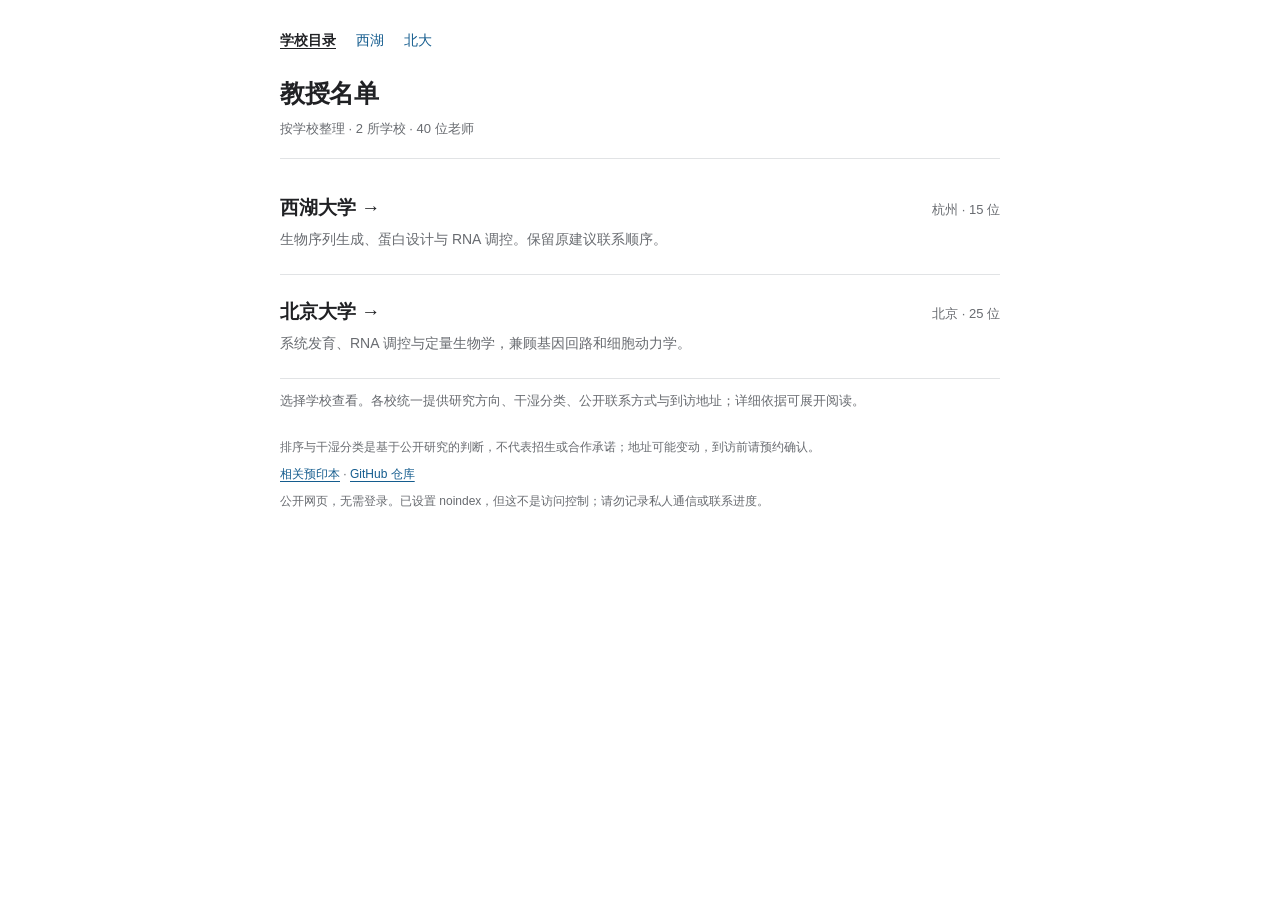
==== index.html @ 34327a2b "Unify professor directory by school with shared mobile pages" ====
<!doctype html>
<!-- Generated by scripts/build.py. Edit school.json / records.json, not this file. -->
<html lang="zh-CN"><head>
<meta charset="utf-8">
<meta name="viewport" content="width=device-width, initial-scale=1, viewport-fit=cover">
<meta name="robots" content="noindex,nofollow,noarchive,noimageindex">
<meta name="theme-color" content="#ffffff">
<title>教授名单 · 学校目录</title>
<link rel="stylesheet" href="./assets/site.css">
<script src="./assets/site.js" defer></script>
</head><body><main>
<nav aria-label="学校导航"><a href="./" aria-current="page">学校目录</a> <a href="./westlake/">西湖</a> <a href="./pku/">北大</a></nav>
<header><h1>教授名单</h1><p class="sub">按学校整理 · 2 所学校 · 40 位老师</p></header>
<ul class="school-list"><li><a href="./westlake/"><div class="school-heading"><h2>西湖大学 →</h2><span class="school-count">杭州 · 15 位</span></div><p>生物序列生成、蛋白设计与 RNA 调控。保留原建议联系顺序。</p></a></li>
<li><a href="./pku/"><div class="school-heading"><h2>北京大学 →</h2><span class="school-count">北京 · 25 位</span></div><p>系统发育、RNA 调控与定量生物学，兼顾基因回路和细胞动力学。</p></a></li></ul>
<p class="sub">选择学校查看。各校统一提供研究方向、干湿分类、公开联系方式与到访地址；详细依据可展开阅读。</p>
<footer>
<p>排序与干湿分类是基于公开研究的判断，不代表招生或合作承诺；地址可能变动，到访前请预约确认。</p>
<p><a href="https://doi.org/10.64898/2026.04.08.717239" target="_blank" rel="noopener noreferrer">相关预印本</a> · <a href="https://github.com/QclawQ/gfn-v-9f2c7a" target="_blank" rel="noopener noreferrer">GitHub 仓库</a></p>
<p>公开网页，无需登录。已设置 noindex，但这不是访问控制；请勿记录私人通信或联系进度。</p>
</footer>
</main></body></html>
---- assets/site.css ----
:root { color-scheme: light; --ink:#202124; --muted:#686b70; --link:#145c8e; --line:#e1e3e5; }
* { box-sizing:border-box; }
body { margin:0; background:#fff; color:var(--ink); font-family:-apple-system,BlinkMacSystemFont,"Segoe UI","PingFang SC","Noto Sans CJK SC",sans-serif; line-height:1.6; }
main { width:min(760px,100%); margin:auto; padding:24px 20px 48px; }
a { color:var(--link); text-underline-offset:3px; overflow-wrap:anywhere; }
a:hover { text-decoration:underline; }
:focus-visible { outline:2px solid var(--link); outline-offset:4px; }
nav { display:flex; flex-wrap:wrap; gap:8px 20px; font-size:14px; margin-bottom:20px; }
nav a { padding:5px 0; text-decoration:none; }
nav [aria-current] { color:var(--ink); font-weight:600; text-decoration:underline; }
header { padding-bottom:18px; border-bottom:1px solid var(--line); }
h1 { margin:0; font-size:25px; line-height:1.4; letter-spacing:-.5px; }
.sub { color:var(--muted); font-size:13px; margin:8px 0 0; }
.tools { display:flex; align-items:center; gap:16px; margin:16px 0 8px; }
.tools input { width:100%; min-width:0; padding:10px 0; border:0; border-bottom:1px solid #aaa; border-radius:0; background:#fff; font:inherit; font-size:16px; }
.tools select { max-width:110px; padding:10px 2px; color:var(--ink); background:#fff; border:0; border-bottom:1px solid #aaa; border-radius:0; font:inherit; font-size:14px; }
.meta { color:var(--muted); font-size:12px; margin:8px 0 0; }
article { padding:22px 0; border-bottom:1px solid var(--line); scroll-margin-top:12px; }
.top { display:flex; align-items:flex-start; gap:10px; }
.rank { color:var(--muted); min-width:24px; text-align:right; font-size:14px; line-height:28px; }
.title { min-width:0; }
.heading { display:flex; flex-wrap:wrap; align-items:center; gap:6px 10px; }
h2 { margin:0; font-size:19px; line-height:1.4; }
.kind { display:inline-block; padding:1px 7px; border-radius:4px; font-size:12px; white-space:nowrap; }
.dry { color:#23578b; background:#eaf2fa; }
.wet { color:#216744; background:#eaf5ed; }
.mixed { color:#75508a; background:#f3edf8; }
.identity { color:var(--muted); font-size:13px; margin-top:3px; overflow-wrap:anywhere; }
.line { margin:10px 0 0 34px; font-size:14px; overflow-wrap:anywhere; }
.line span, .detail-label { color:var(--muted); }
.office-meta { margin:5px 0 0 34px; color:var(--muted); font-size:12px; }
.links { display:flex; flex-wrap:wrap; gap:2px 16px; margin:8px 0 0 34px; font-size:13px; }
.links a { padding:6px 0; text-decoration:none; }
details { margin:8px 0 0 34px; font-size:13px; }
summary { width:fit-content; padding:5px 0; cursor:pointer; color:var(--link); }
.detail p { margin:10px 0; overflow-wrap:anywhere; }
.detail a { margin-right:10px; }
.empty { padding:28px 0; color:var(--muted); }
footer { margin-top:26px; color:var(--muted); font-size:12px; }
footer p { margin:8px 0; }
.school-list { list-style:none; padding:0; margin:12px 0; }
.school-list li { border-bottom:1px solid var(--line); }
.school-list a { display:block; padding:24px 0; text-decoration:none; color:var(--ink); }
.school-list a:hover h2 { color:var(--link); }
.school-heading { display:flex; align-items:baseline; justify-content:space-between; gap:16px; }
.school-count { color:var(--muted); font-size:13px; white-space:nowrap; }
.school-list p { margin:6px 0 0; color:var(--muted); font-size:14px; }
.sr-only { position:absolute; width:1px; height:1px; padding:0; margin:-1px; overflow:hidden; clip:rect(0,0,0,0); white-space:nowrap; border:0; }
[hidden] { display:none !important; }
@media (max-width:400px) { main { padding-inline:16px; } .tools { gap:10px; } h1 { font-size:23px; } }
@media print { nav,.tools,.links,footer { display:none; } main { width:100%; padding:0; } article { break-inside:avoid; } }
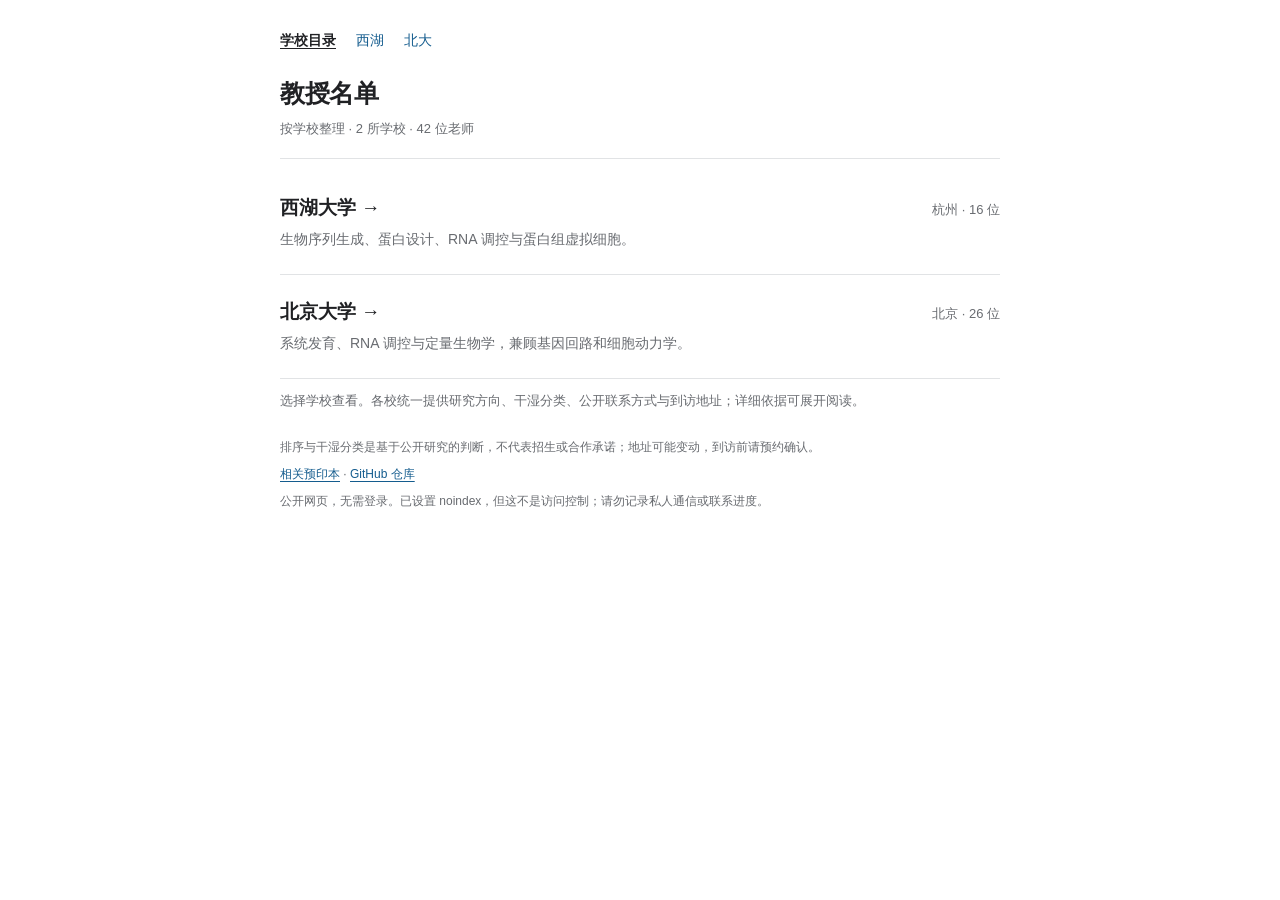
==== commit db1f5f86: "Add Tiannan Guo and Xitong Liang with verified research and contact sources" ====
--- a/index.html
+++ b/index.html
@@ -10,9 +10,9 @@
 <script src="./assets/site.js" defer></script>
 </head><body><main>
 <nav aria-label="学校导航"><a href="./" aria-current="page">学校目录</a> <a href="./westlake/">西湖</a> <a href="./pku/">北大</a></nav>
-<header><h1>教授名单</h1><p class="sub">按学校整理 · 2 所学校 · 40 位老师</p></header>
-<ul class="school-list"><li><a href="./westlake/"><div class="school-heading"><h2>西湖大学 →</h2><span class="school-count">杭州 · 15 位</span></div><p>生物序列生成、蛋白设计与 RNA 调控。保留原建议联系顺序。</p></a></li>
-<li><a href="./pku/"><div class="school-heading"><h2>北京大学 →</h2><span class="school-count">北京 · 25 位</span></div><p>系统发育、RNA 调控与定量生物学，兼顾基因回路和细胞动力学。</p></a></li></ul>
+<header><h1>教授名单</h1><p class="sub">按学校整理 · 2 所学校 · 42 位老师</p></header>
+<ul class="school-list"><li><a href="./westlake/"><div class="school-heading"><h2>西湖大学 →</h2><span class="school-count">杭州 · 16 位</span></div><p>生物序列生成、蛋白设计、RNA 调控与蛋白组虚拟细胞。</p></a></li>
+<li><a href="./pku/"><div class="school-heading"><h2>北京大学 →</h2><span class="school-count">北京 · 26 位</span></div><p>系统发育、RNA 调控与定量生物学，兼顾基因回路和细胞动力学。</p></a></li></ul>
 <p class="sub">选择学校查看。各校统一提供研究方向、干湿分类、公开联系方式与到访地址；详细依据可展开阅读。</p>
 <footer>
 <p>排序与干湿分类是基于公开研究的判断，不代表招生或合作承诺；地址可能变动，到访前请预约确认。</p>
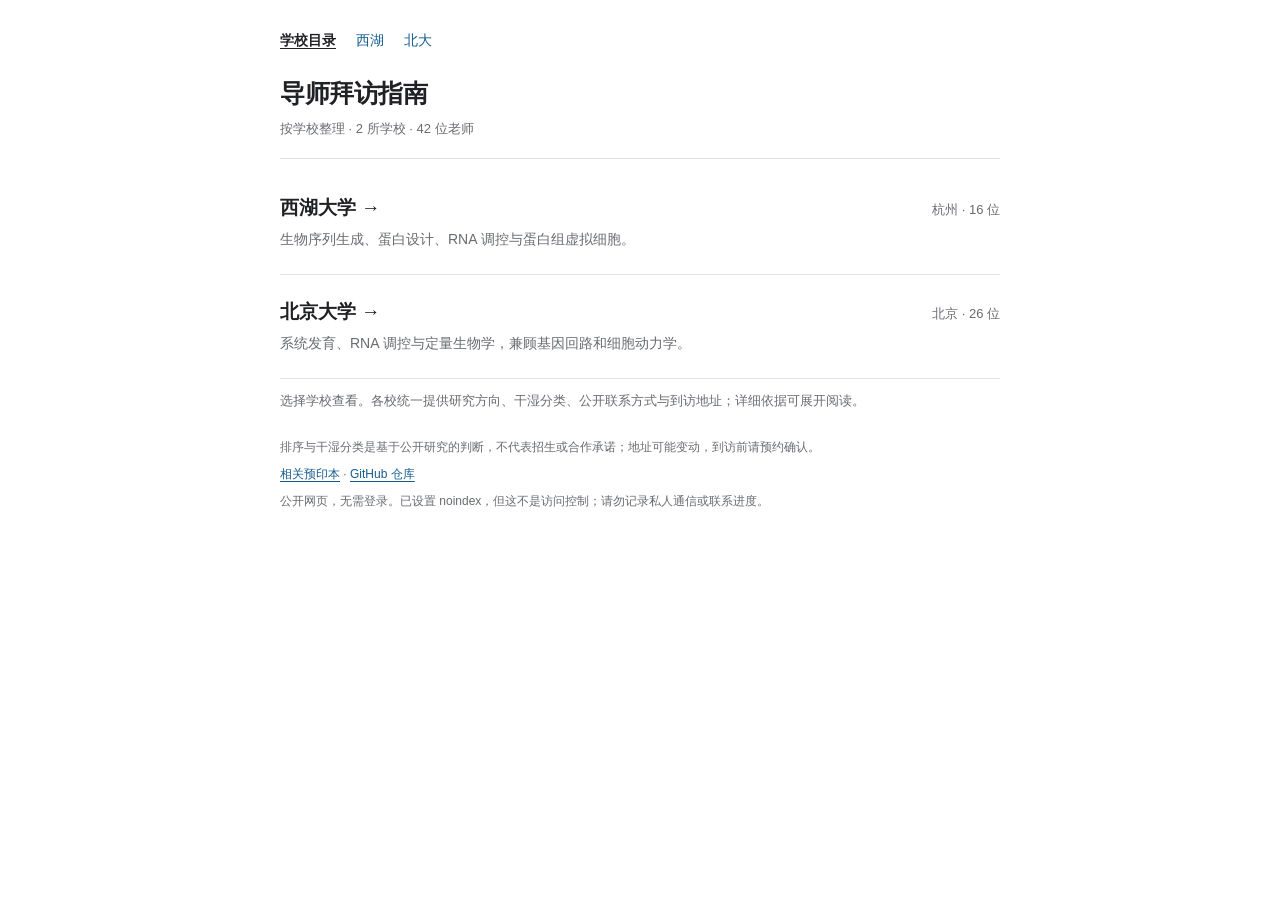
==== commit da944cb9: "Rename project to Faculty Visit Guide and document Developer workspace" ====
--- a/index.html
+++ b/index.html
@@ -5,18 +5,18 @@
 <meta name="viewport" content="width=device-width, initial-scale=1, viewport-fit=cover">
 <meta name="robots" content="noindex,nofollow,noarchive,noimageindex">
 <meta name="theme-color" content="#ffffff">
-<title>教授名单 · 学校目录</title>
+<title>导师拜访指南 · 学校目录</title>
 <link rel="stylesheet" href="./assets/site.css">
 <script src="./assets/site.js" defer></script>
 </head><body><main>
 <nav aria-label="学校导航"><a href="./" aria-current="page">学校目录</a> <a href="./westlake/">西湖</a> <a href="./pku/">北大</a></nav>
-<header><h1>教授名单</h1><p class="sub">按学校整理 · 2 所学校 · 42 位老师</p></header>
+<header><h1>导师拜访指南</h1><p class="sub">按学校整理 · 2 所学校 · 42 位老师</p></header>
 <ul class="school-list"><li><a href="./westlake/"><div class="school-heading"><h2>西湖大学 →</h2><span class="school-count">杭州 · 16 位</span></div><p>生物序列生成、蛋白设计、RNA 调控与蛋白组虚拟细胞。</p></a></li>
 <li><a href="./pku/"><div class="school-heading"><h2>北京大学 →</h2><span class="school-count">北京 · 26 位</span></div><p>系统发育、RNA 调控与定量生物学，兼顾基因回路和细胞动力学。</p></a></li></ul>
 <p class="sub">选择学校查看。各校统一提供研究方向、干湿分类、公开联系方式与到访地址；详细依据可展开阅读。</p>
 <footer>
 <p>排序与干湿分类是基于公开研究的判断，不代表招生或合作承诺；地址可能变动，到访前请预约确认。</p>
-<p><a href="https://doi.org/10.64898/2026.04.08.717239" target="_blank" rel="noopener noreferrer">相关预印本</a> · <a href="https://github.com/QclawQ/gfn-v-9f2c7a" target="_blank" rel="noopener noreferrer">GitHub 仓库</a></p>
+<p><a href="https://doi.org/10.64898/2026.04.08.717239" target="_blank" rel="noopener noreferrer">相关预印本</a> · <a href="https://github.com/QclawQ/faculty-visit-guide" target="_blank" rel="noopener noreferrer">GitHub 仓库</a></p>
 <p>公开网页，无需登录。已设置 noindex，但这不是访问控制；请勿记录私人通信或联系进度。</p>
 </footer>
 </main></body></html>
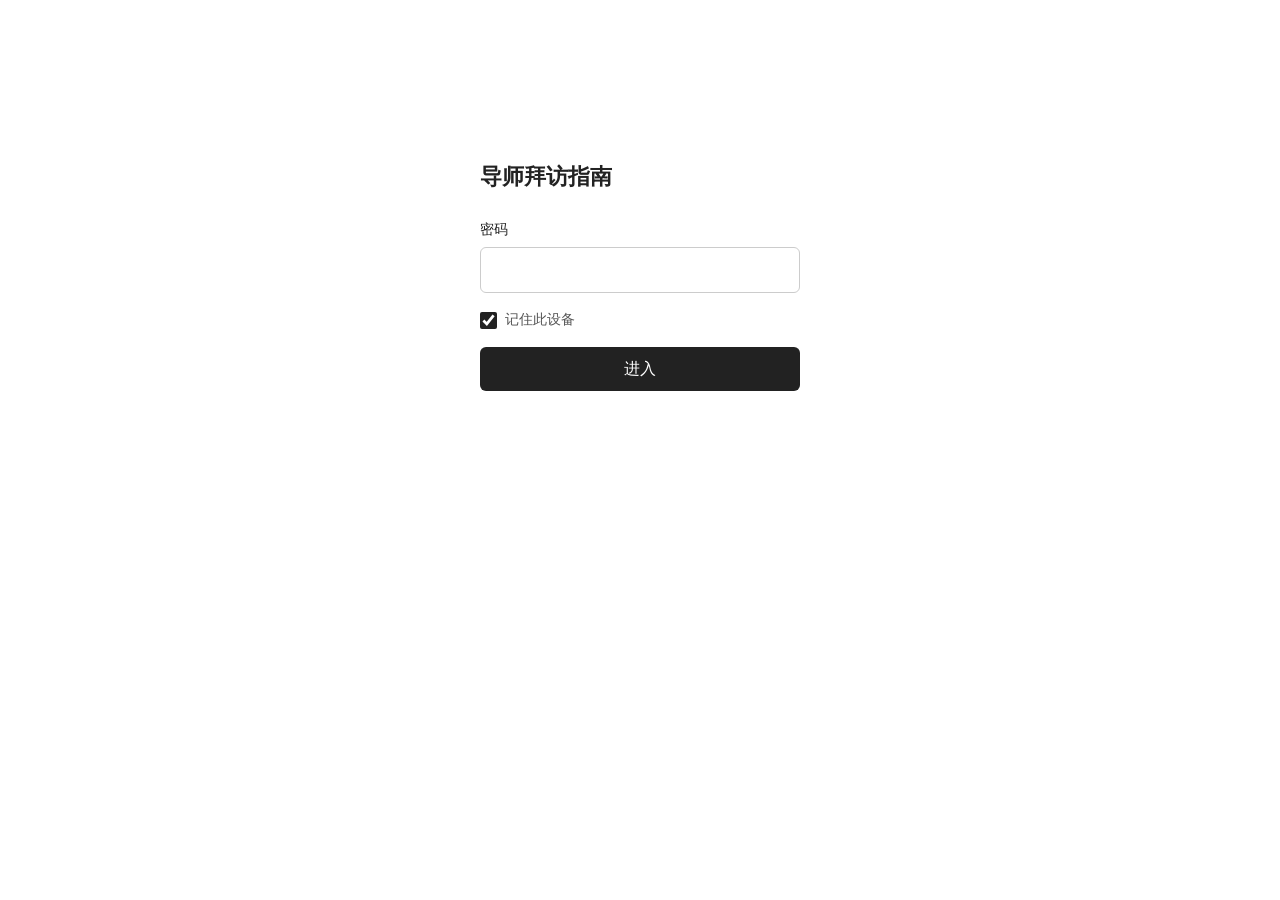
==== commit a431b700: "Publish minimal password-protected public faculty guide" ====
--- a/index.html
+++ b/index.html
@@ -1,22 +1,689 @@
 <!doctype html>
-<!-- Generated by scripts/build.py. Edit school.json / records.json, not this file. -->
-<html lang="zh-CN"><head>
-<meta charset="utf-8">
-<meta name="viewport" content="width=device-width, initial-scale=1, viewport-fit=cover">
-<meta name="robots" content="noindex,nofollow,noarchive,noimageindex">
-<meta name="theme-color" content="#ffffff">
-<title>导师拜访指南 · 学校目录</title>
-<link rel="stylesheet" href="./assets/site.css">
-<script src="./assets/site.js" defer></script>
-</head><body><main>
-<nav aria-label="学校导航"><a href="./" aria-current="page">学校目录</a> <a href="./westlake/">西湖</a> <a href="./pku/">北大</a></nav>
-<header><h1>导师拜访指南</h1><p class="sub">按学校整理 · 2 所学校 · 42 位老师</p></header>
-<ul class="school-list"><li><a href="./westlake/"><div class="school-heading"><h2>西湖大学 →</h2><span class="school-count">杭州 · 16 位</span></div><p>生物序列生成、蛋白设计、RNA 调控与蛋白组虚拟细胞。</p></a></li>
-<li><a href="./pku/"><div class="school-heading"><h2>北京大学 →</h2><span class="school-count">北京 · 26 位</span></div><p>系统发育、RNA 调控与定量生物学，兼顾基因回路和细胞动力学。</p></a></li></ul>
-<p class="sub">选择学校查看。各校统一提供研究方向、干湿分类、公开联系方式与到访地址；详细依据可展开阅读。</p>
-<footer>
-<p>排序与干湿分类是基于公开研究的判断，不代表招生或合作承诺；地址可能变动，到访前请预约确认。</p>
-<p><a href="https://doi.org/10.64898/2026.04.08.717239" target="_blank" rel="noopener noreferrer">相关预印本</a> · <a href="https://github.com/QclawQ/faculty-visit-guide" target="_blank" rel="noopener noreferrer">GitHub 仓库</a></p>
-<p>公开网页，无需登录。已设置 noindex，但这不是访问控制；请勿记录私人通信或联系进度。</p>
-</footer>
-</main></body></html>
+<html lang="zh-CN">
+<head>
+  <meta charset="utf-8">
+  <meta name="viewport" content="width=device-width, initial-scale=1">
+  <meta name="robots" content="noindex,nofollow,noarchive">
+  <meta name="theme-color" content="#ffffff">
+  <title>导师拜访指南</title>
+  <style>
+    * { box-sizing: border-box; }
+    body { margin: 0; background: #fff; color: #222; font-family: -apple-system, BlinkMacSystemFont, "Segoe UI", sans-serif; }
+    main { width: min(100% - 40px, 320px); margin: 18vh auto 40px; }
+    h1 { font-size: 22px; font-weight: 600; margin: 0 0 28px; }
+    label { font-size: 14px; }
+    input[type=password] { width: 100%; height: 46px; border: 1px solid #ccc; border-radius: 6px; padding: 10px 12px; font: inherit; font-size: 16px; margin-top: 8px; }
+    .remember { display: flex; gap: 8px; align-items: center; margin: 18px 0; color: #555; }
+    input[type=checkbox] { width: 17px; height: 17px; margin: 0; accent-color: #222; }
+    button { width: 100%; border: 0; border-radius: 6px; height: 44px; color: white; background: #222; font: inherit; cursor: pointer; }
+    button:disabled { opacity: .55; cursor: wait; }
+    :focus-visible { outline: 2px solid #2563eb; outline-offset: 3px; }
+    #status { color: #666; font-size: 14px; min-height: 20px; line-height: 1.5; }
+    [hidden] { display: none !important; }
+  </style>
+</head>
+<body>
+  <main>
+    <h1>导师拜访指南</h1>
+    <form id="unlock" hidden>
+      <label for="password">密码</label>
+      <input id="password" name="password" type="password" autocomplete="current-password" required>
+      <label class="remember"><input id="remember" type="checkbox" checked>记住此设备</label>
+      <button id="submit" type="submit">进入</button>
+    </form>
+    <p id="status" role="status" aria-live="polite">正在打开…</p>
+    <noscript>请启用 JavaScript 后输入密码。</noscript>
+  </main>
+  <script>
+    const staticryptInitiator = ((function(){
+  const exports = {};
+  const cryptoEngine = ((function(){
+  const exports = {};
+  const { subtle } = crypto;
+
+const IV_BITS = 16 * 8;
+const HEX_BITS = 4;
+const ENCRYPTION_ALGO = "AES-CBC";
+
+/**
+ * Translates between utf8 encoded hexadecimal strings
+ * and Uint8Array bytes.
+ */
+const HexEncoder = {
+    /**
+     * hex string -> bytes
+     * @param {string} hexString
+     * @returns {Uint8Array}
+     */
+    parse: function (hexString) {
+        if (hexString.length % 2 !== 0) throw "Invalid hexString";
+        const arrayBuffer = new Uint8Array(hexString.length / 2);
+
+        for (let i = 0; i < hexString.length; i += 2) {
+            const byteValue = parseInt(hexString.substring(i, i + 2), 16);
+            if (isNaN(byteValue)) {
+                throw "Invalid hexString";
+            }
+            arrayBuffer[i / 2] = byteValue;
+        }
+        return arrayBuffer;
+    },
+
+    /**
+     * bytes -> hex string
+     * @param {Uint8Array} bytes
+     * @returns {string}
+     */
+    stringify: function (bytes) {
+        const hexBytes = [];
+
+        for (let i = 0; i < bytes.length; ++i) {
+            let byteString = bytes[i].toString(16);
+            if (byteString.length < 2) {
+                byteString = "0" + byteString;
+            }
+            hexBytes.push(byteString);
+        }
+        return hexBytes.join("");
+    },
+};
+
+/**
+ * Translates between utf8 strings and Uint8Array bytes.
+ */
+const UTF8Encoder = {
+    parse: function (str) {
+        return new TextEncoder().encode(str);
+    },
+
+    stringify: function (bytes) {
+        return new TextDecoder().decode(bytes);
+    },
+};
+
+/**
+ * Salt and encrypt a msg with a password.
+ */
+async function encrypt(msg, hashedPassword) {
+    // Must be 16 bytes, unpredictable, and preferably cryptographically random. However, it need not be secret.
+    // https://developer.mozilla.org/en-US/docs/Web/API/SubtleCrypto/encrypt#parameters
+    const iv = crypto.getRandomValues(new Uint8Array(IV_BITS / 8));
+
+    const key = await subtle.importKey("raw", HexEncoder.parse(hashedPassword), ENCRYPTION_ALGO, false, ["encrypt"]);
+
+    const encrypted = await subtle.encrypt(
+        {
+            name: ENCRYPTION_ALGO,
+            iv: iv,
+        },
+        key,
+        UTF8Encoder.parse(msg)
+    );
+
+    // iv will be 32 hex characters, we prepend it to the ciphertext for use in decryption
+    return HexEncoder.stringify(iv) + HexEncoder.stringify(new Uint8Array(encrypted));
+}
+exports.encrypt = encrypt;
+
+/**
+ * Decrypt a salted msg using a password.
+ *
+ * @param {string} encryptedMsg
+ * @param {string} hashedPassword
+ * @returns {Promise<string>}
+ */
+async function decrypt(encryptedMsg, hashedPassword) {
+    const ivLength = IV_BITS / HEX_BITS;
+    const iv = HexEncoder.parse(encryptedMsg.substring(0, ivLength));
+    const encrypted = encryptedMsg.substring(ivLength);
+
+    const key = await subtle.importKey("raw", HexEncoder.parse(hashedPassword), ENCRYPTION_ALGO, false, ["decrypt"]);
+
+    const outBuffer = await subtle.decrypt(
+        {
+            name: ENCRYPTION_ALGO,
+            iv: iv,
+        },
+        key,
+        HexEncoder.parse(encrypted)
+    );
+
+    return UTF8Encoder.stringify(new Uint8Array(outBuffer));
+}
+exports.decrypt = decrypt;
+
+/**
+ * Salt and hash the password so it can be stored in localStorage without opening a password reuse vulnerability.
+ *
+ * @param {string} password
+ * @param {string} salt
+ * @returns {Promise<string>}
+ */
+async function hashPassword(password, salt) {
+    // we hash the password in multiple steps, each adding more iterations. This is because we used to allow less
+    // iterations, so for backward compatibility reasons, we need to support going from that to more iterations.
+    let hashedPassword = await hashLegacyRound(password, salt);
+
+    hashedPassword = await hashSecondRound(hashedPassword, salt);
+
+    return hashThirdRound(hashedPassword, salt);
+}
+exports.hashPassword = hashPassword;
+
+/**
+ * This hashes the password with 1k iterations. This is a low number, we need this function to support backwards
+ * compatibility.
+ *
+ * @param {string} password
+ * @param {string} salt
+ * @returns {Promise<string>}
+ */
+function hashLegacyRound(password, salt) {
+    return pbkdf2(password, salt, 1000, "SHA-1");
+}
+exports.hashLegacyRound = hashLegacyRound;
+
+/**
+ * Add a second round of iterations. This is because we used to use 1k, so for backwards compatibility with
+ * remember-me/autodecrypt links, we need to support going from that to more iterations.
+ *
+ * @param hashedPassword
+ * @param salt
+ * @returns {Promise<string>}
+ */
+function hashSecondRound(hashedPassword, salt) {
+    return pbkdf2(hashedPassword, salt, 14000, "SHA-256");
+}
+exports.hashSecondRound = hashSecondRound;
+
+/**
+ * Add a third round of iterations to bring total number to 600k. This is because we used to use 1k, then 15k, so for
+ * backwards compatibility with remember-me/autodecrypt links, we need to support going from that to more iterations.
+ *
+ * @param hashedPassword
+ * @param salt
+ * @returns {Promise<string>}
+ */
+function hashThirdRound(hashedPassword, salt) {
+    return pbkdf2(hashedPassword, salt, 585000, "SHA-256");
+}
+exports.hashThirdRound = hashThirdRound;
+
+/**
+ * Salt and hash the password so it can be stored in localStorage without opening a password reuse vulnerability.
+ *
+ * @param {string} password
+ * @param {string} salt
+ * @param {int} iterations
+ * @param {string} hashAlgorithm
+ * @returns {Promise<string>}
+ */
+async function pbkdf2(password, salt, iterations, hashAlgorithm) {
+    const key = await subtle.importKey("raw", UTF8Encoder.parse(password), "PBKDF2", false, ["deriveBits"]);
+
+    const keyBytes = await subtle.deriveBits(
+        {
+            name: "PBKDF2",
+            hash: hashAlgorithm,
+            iterations,
+            salt: UTF8Encoder.parse(salt),
+        },
+        key,
+        256
+    );
+
+    return HexEncoder.stringify(new Uint8Array(keyBytes));
+}
+
+function generateRandomSalt() {
+    const bytes = crypto.getRandomValues(new Uint8Array(128 / 8));
+
+    return HexEncoder.stringify(new Uint8Array(bytes));
+}
+exports.generateRandomSalt = generateRandomSalt;
+
+async function signMessage(hashedPassword, message) {
+    const key = await subtle.importKey(
+        "raw",
+        HexEncoder.parse(hashedPassword),
+        {
+            name: "HMAC",
+            hash: "SHA-256",
+        },
+        false,
+        ["sign"]
+    );
+    const signature = await subtle.sign("HMAC", key, UTF8Encoder.parse(message));
+
+    return HexEncoder.stringify(new Uint8Array(signature));
+}
+exports.signMessage = signMessage;
+
+function getRandomAlphanum() {
+    const possibleCharacters = "abcdefghijklmnopqrstuvwxyzABCDEFGHIJKLMNOPQRSTUVWXYZ0123456789";
+
+    let byteArray;
+    let parsedInt;
+
+    // Keep generating new random bytes until we get a value that falls
+    // within a range that can be evenly divided by possibleCharacters.length
+    do {
+        byteArray = crypto.getRandomValues(new Uint8Array(1));
+        // extract the lowest byte to get an int from 0 to 255 (probably unnecessary, since we're only generating 1 byte)
+        parsedInt = byteArray[0] & 0xff;
+    } while (parsedInt >= 256 - (256 % possibleCharacters.length));
+
+    // Take the modulo of the parsed integer to get a random number between 0 and totalLength - 1
+    const randomIndex = parsedInt % possibleCharacters.length;
+
+    return possibleCharacters[randomIndex];
+}
+
+/**
+ * Generate a random string of a given length.
+ *
+ * @param {int} length
+ * @returns {string}
+ */
+function generateRandomString(length) {
+    let randomString = "";
+
+    for (let i = 0; i < length; i++) {
+        randomString += getRandomAlphanum();
+    }
+
+    return randomString;
+}
+exports.generateRandomString = generateRandomString;
+
+  return exports;
+})());
+const codec = ((function(){
+  const exports = {};
+  /**
+ * Initialize the codec with the provided cryptoEngine - this return functions to encode and decode messages.
+ *
+ * @param cryptoEngine - the engine to use for encryption / decryption
+ */
+function init(cryptoEngine) {
+    const exports = {};
+
+    /**
+     * Top-level function for encoding a message.
+     * Includes password hashing, encryption, and signing.
+     *
+     * @param {string} msg
+     * @param {string} password
+     * @param {string} salt
+     *
+     * @returns {string} The encoded text
+     */
+    async function encode(msg, password, salt) {
+        const hashedPassword = await cryptoEngine.hashPassword(password, salt);
+
+        const encrypted = await cryptoEngine.encrypt(msg, hashedPassword);
+
+        // we use the hashed password in the HMAC because this is effectively what will be used a password (so we can store
+        // it in localStorage safely, we don't use the clear text password)
+        const hmac = await cryptoEngine.signMessage(hashedPassword, encrypted);
+
+        return hmac + encrypted;
+    }
+    exports.encode = encode;
+
+    /**
+     * Encode using a password that has already been hashed. This is useful to encode multiple messages in a row, that way
+     * we don't need to hash the password multiple times.
+     *
+     * @param {string} msg
+     * @param {string} hashedPassword
+     *
+     * @returns {string} The encoded text
+     */
+    async function encodeWithHashedPassword(msg, hashedPassword) {
+        const encrypted = await cryptoEngine.encrypt(msg, hashedPassword);
+
+        // we use the hashed password in the HMAC because this is effectively what will be used a password (so we can store
+        // it in localStorage safely, we don't use the clear text password)
+        const hmac = await cryptoEngine.signMessage(hashedPassword, encrypted);
+
+        return hmac + encrypted;
+    }
+    exports.encodeWithHashedPassword = encodeWithHashedPassword;
+
+    /**
+     * Top-level function for decoding a message.
+     * Includes signature check and decryption.
+     *
+     * @param {string} signedMsg
+     * @param {string} hashedPassword
+     * @param {string} salt
+     * @param {int} backwardCompatibleAttempt
+     * @param {string} originalPassword
+     *
+     * @returns {Object} {success: true, decoded: string} | {success: false, message: string}
+     */
+    async function decode(signedMsg, hashedPassword, salt, backwardCompatibleAttempt = 0, originalPassword = "") {
+        const encryptedHMAC = signedMsg.substring(0, 64);
+        const encryptedMsg = signedMsg.substring(64);
+        const decryptedHMAC = await cryptoEngine.signMessage(hashedPassword, encryptedMsg);
+
+        if (decryptedHMAC !== encryptedHMAC) {
+            // we have been raising the number of iterations in the hashing algorithm multiple times, so to support the old
+            // remember-me/autodecrypt links we need to try bringing the old hashes up to speed.
+            originalPassword = originalPassword || hashedPassword;
+            if (backwardCompatibleAttempt === 0) {
+                const updatedHashedPassword = await cryptoEngine.hashThirdRound(originalPassword, salt);
+
+                return decode(signedMsg, updatedHashedPassword, salt, backwardCompatibleAttempt + 1, originalPassword);
+            }
+            if (backwardCompatibleAttempt === 1) {
+                let updatedHashedPassword = await cryptoEngine.hashSecondRound(originalPassword, salt);
+                updatedHashedPassword = await cryptoEngine.hashThirdRound(updatedHashedPassword, salt);
+
+                return decode(signedMsg, updatedHashedPassword, salt, backwardCompatibleAttempt + 1, originalPassword);
+            }
+
+            return { success: false, message: "Signature mismatch" };
+        }
+
+        return {
+            success: true,
+            decoded: await cryptoEngine.decrypt(encryptedMsg, hashedPassword),
+        };
+    }
+    exports.decode = decode;
+
+    return exports;
+}
+exports.init = init;
+
+  return exports;
+})());
+const decode = codec.init(cryptoEngine).decode;
+
+/**
+ * Initialize the staticrypt module, that exposes functions callbable by the password_template.
+ *
+ * @param {{
+ *  staticryptEncryptedMsgUniqueVariableName: string,
+ *  isRememberEnabled: boolean,
+ *  rememberDurationInDays: number,
+ *  staticryptSaltUniqueVariableName: string,
+ * }} staticryptConfig - object of data that is stored on the password_template at encryption time.
+ *
+ * @param {{
+ *  rememberExpirationKey: string,
+ *  rememberPassphraseKey: string,
+ *  replaceHtmlCallback: function,
+ *  clearLocalStorageCallback: function,
+ * }} templateConfig - object of data that can be configured by a custom password_template.
+ */
+function init(staticryptConfig, templateConfig) {
+    const exports = {};
+
+    /**
+     * Decrypt our encrypted page, replace the whole HTML.
+     *
+     * @param {string} hashedPassword
+     * @returns {Promise<boolean>}
+     */
+    async function decryptAndReplaceHtml(hashedPassword) {
+        const { staticryptEncryptedMsgUniqueVariableName, staticryptSaltUniqueVariableName } = staticryptConfig;
+        const { replaceHtmlCallback } = templateConfig;
+
+        const result = await decode(
+            staticryptEncryptedMsgUniqueVariableName,
+            hashedPassword,
+            staticryptSaltUniqueVariableName
+        );
+        if (!result.success) {
+            return false;
+        }
+        const plainHTML = result.decoded;
+
+        // if the user configured a callback call it, otherwise just replace the whole HTML
+        if (typeof replaceHtmlCallback === "function") {
+            replaceHtmlCallback(plainHTML);
+        } else {
+            document.write(plainHTML);
+            document.close();
+        }
+
+        return true;
+    }
+
+    /**
+     * Attempt to decrypt the page and replace the whole HTML.
+     *
+     * @param {string} password
+     * @param {boolean} isRememberChecked
+     *
+     * @returns {Promise<{isSuccessful: boolean, hashedPassword?: string}>} - we return an object, so that if we want to
+     *   expose more information in the future we can do it without breaking the password_template
+     */
+    async function handleDecryptionOfPage(password, isRememberChecked) {
+        const { staticryptSaltUniqueVariableName } = staticryptConfig;
+
+        // decrypt and replace the whole page
+        const hashedPassword = await cryptoEngine.hashPassword(password, staticryptSaltUniqueVariableName);
+        return handleDecryptionOfPageFromHash(hashedPassword, isRememberChecked);
+    }
+    exports.handleDecryptionOfPage = handleDecryptionOfPage;
+
+    async function handleDecryptionOfPageFromHash(hashedPassword, isRememberChecked) {
+        const { isRememberEnabled, rememberDurationInDays } = staticryptConfig;
+        const { rememberExpirationKey, rememberPassphraseKey } = templateConfig;
+
+        const isDecryptionSuccessful = await decryptAndReplaceHtml(hashedPassword);
+
+        if (!isDecryptionSuccessful) {
+            return {
+                isSuccessful: false,
+                hashedPassword,
+            };
+        }
+
+        // remember the hashedPassword and set its expiration if necessary
+        if (isRememberEnabled && isRememberChecked) {
+            window.localStorage.setItem(rememberPassphraseKey, hashedPassword);
+
+            // set the expiration if the duration isn't 0 (meaning no expiration)
+            if (rememberDurationInDays > 0) {
+                window.localStorage.setItem(
+                    rememberExpirationKey,
+                    (new Date().getTime() + rememberDurationInDays * 24 * 60 * 60 * 1000).toString()
+                );
+            }
+        }
+
+        return {
+            isSuccessful: true,
+            hashedPassword,
+        };
+    }
+    exports.handleDecryptionOfPageFromHash = handleDecryptionOfPageFromHash;
+
+    /**
+     * Clear localstorage from staticrypt related values
+     */
+    function clearLocalStorage() {
+        const { clearLocalStorageCallback, rememberExpirationKey, rememberPassphraseKey } = templateConfig;
+
+        if (typeof clearLocalStorageCallback === "function") {
+            clearLocalStorageCallback();
+        } else {
+            localStorage.removeItem(rememberPassphraseKey);
+            localStorage.removeItem(rememberExpirationKey);
+        }
+    }
+
+    async function handleDecryptOnLoad() {
+        let isSuccessful = await decryptOnLoadFromUrl();
+
+        if (!isSuccessful) {
+            isSuccessful = await decryptOnLoadFromRememberMe();
+        }
+
+        return { isSuccessful };
+    }
+    exports.handleDecryptOnLoad = handleDecryptOnLoad;
+
+    /**
+     * Clear storage if we are logging out
+     *
+     * @returns {boolean} - whether we logged out
+     */
+    function logoutIfNeeded() {
+        const logoutKey = "staticrypt_logout";
+
+        // handle logout through query param
+        const queryParams = new URLSearchParams(window.location.search);
+        if (queryParams.has(logoutKey)) {
+            clearLocalStorage();
+            return true;
+        }
+
+        // handle logout through URL fragment
+        const hash = window.location.hash.substring(1);
+        if (hash.includes(logoutKey)) {
+            clearLocalStorage();
+            return true;
+        }
+
+        return false;
+    }
+
+    /**
+     * To be called on load: check if we want to try to decrypt and replace the HTML with the decrypted content, and
+     * try to do it if needed.
+     *
+     * @returns {Promise<boolean>} true if we derypted and replaced the whole page, false otherwise
+     */
+    async function decryptOnLoadFromRememberMe() {
+        const { rememberDurationInDays } = staticryptConfig;
+        const { rememberExpirationKey, rememberPassphraseKey } = templateConfig;
+
+        // if we are login out, terminate
+        if (logoutIfNeeded()) {
+            return false;
+        }
+
+        // if there is expiration configured, check if we're not beyond the expiration
+        if (rememberDurationInDays && rememberDurationInDays > 0) {
+            const expiration = localStorage.getItem(rememberExpirationKey),
+                isExpired = expiration && new Date().getTime() > parseInt(expiration);
+
+            if (isExpired) {
+                clearLocalStorage();
+                return false;
+            }
+        }
+
+        const hashedPassword = localStorage.getItem(rememberPassphraseKey);
+
+        if (hashedPassword) {
+            // try to decrypt
+            const isDecryptionSuccessful = await decryptAndReplaceHtml(hashedPassword);
+
+            // if the decryption is unsuccessful the password might be wrong - silently clear the saved data and let
+            // the user fill the password form again
+            if (!isDecryptionSuccessful) {
+                clearLocalStorage();
+                return false;
+            }
+
+            return true;
+        }
+
+        return false;
+    }
+
+    async function decryptOnLoadFromUrl() {
+        const passwordKey = "staticrypt_pwd";
+        const rememberMeKey = "remember_me";
+
+        // try to get the password from the query param (for backward compatibility - we now want to avoid this method,
+        // since it sends the hashed password to the server which isn't needed)
+        const queryParams = new URLSearchParams(window.location.search);
+        const hashedPasswordQuery = queryParams.get(passwordKey);
+        const rememberMeQuery = queryParams.get(rememberMeKey);
+
+        const urlFragment = window.location.hash.substring(1);
+        // get the password from the url fragment
+        const hashedPasswordRegexMatch = urlFragment.match(new RegExp(passwordKey + "=([^&]*)"));
+        const hashedPasswordFragment = hashedPasswordRegexMatch ? hashedPasswordRegexMatch[1] : null;
+        const rememberMeFragment = urlFragment.includes(rememberMeKey);
+
+        const hashedPassword = hashedPasswordFragment || hashedPasswordQuery;
+        const rememberMe = rememberMeFragment || rememberMeQuery;
+
+        if (hashedPassword) {
+            return handleDecryptionOfPageFromHash(hashedPassword, rememberMe);
+        }
+
+        return false;
+    }
+
+    return exports;
+}
+exports.init = init;
+
+  return exports;
+})());
+    const staticryptConfig = {"staticryptEncryptedMsgUniqueVariableName":"[base64]","isRememberEnabled":true,"rememberDurationInDays":0,"staticryptSaltUniqueVariableName":"91577059d1ad55a6265b9041d94a7fe4"};
+    const templateConfig = {
+      rememberExpirationKey: 'faculty-guide-expiry-v1',
+      rememberPassphraseKey: 'faculty-guide-key-v1',
+      replaceHtmlCallback: null,
+      clearLocalStorageCallback: null
+    };
+    const form = document.getElementById('unlock');
+    const passwordInput = document.getElementById('password');
+    const rememberInput = document.getElementById('remember');
+    const submit = document.getElementById('submit');
+    const status = document.getElementById('status');
+    let canRemember = true;
+    try {
+      localStorage.setItem('faculty-guide-storage-test', '1');
+      localStorage.removeItem('faculty-guide-storage-test');
+    } catch (_) {
+      canRemember = false;
+      staticryptConfig.isRememberEnabled = false;
+      rememberInput.checked = false;
+      rememberInput.disabled = true;
+    }
+    const engine = staticryptInitiator.init(staticryptConfig, templateConfig);
+    function showForm(message = '') {
+      form.hidden = false;
+      status.textContent = message;
+    }
+    form.addEventListener('submit', async (event) => {
+      event.preventDefault();
+      submit.disabled = true;
+      status.textContent = '正在打开…';
+      try {
+        const result = await engine.handleDecryptionOfPage(passwordInput.value, canRemember && rememberInput.checked);
+        if (!result.isSuccessful) {
+          showForm('密码不对，请重试。');
+          passwordInput.focus();
+        }
+      } catch (_) {
+        showForm('暂时无法打开，请刷新后重试。');
+      } finally {
+        submit.disabled = false;
+      }
+    });
+    window.addEventListener('load', async () => {
+      if (!window.crypto || !window.crypto.subtle) {
+        status.textContent = '请使用 HTTPS 链接和较新的浏览器打开。';
+        return;
+      }
+      try {
+        if (canRemember && (await engine.handleDecryptOnLoad()).isSuccessful) return;
+      } catch (_) { /* Fall back to manual entry if browser storage is unavailable. */ }
+      showForm(canRemember ? '' : '此浏览器无法记住密码，可手动输入。');
+    });
+  </script>
+</body>
+</html>
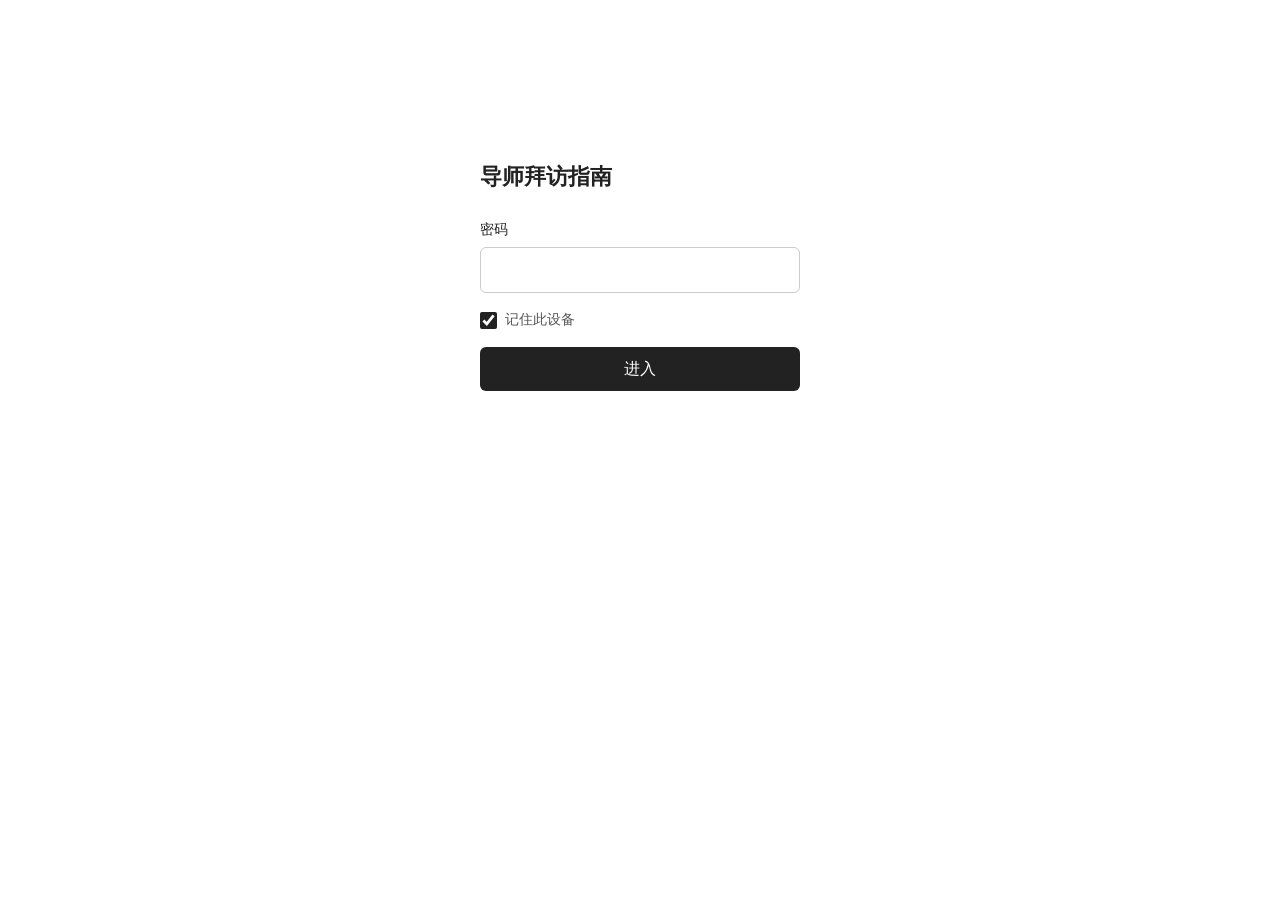
==== commit 193f92cf: "Refresh encrypted site content" ====
--- a/index.html
+++ b/index.html
@@ -631,7 +631,7 @@
 
   return exports;
 })());
-    const staticryptConfig = {"staticryptEncryptedMsgUniqueVariableName":"[base64]","isRememberEnabled":true,"rememberDurationInDays":0,"staticryptSaltUniqueVariableName":"91577059d1ad55a6265b9041d94a7fe4"};
+    const staticryptConfig = {"staticryptEncryptedMsgUniqueVariableName":"[base64]","isRememberEnabled":true,"rememberDurationInDays":0,"staticryptSaltUniqueVariableName":"91577059d1ad55a6265b9041d94a7fe4"};
     const templateConfig = {
       rememberExpirationKey: 'faculty-guide-expiry-v1',
       rememberPassphraseKey: 'faculty-guide-key-v1',
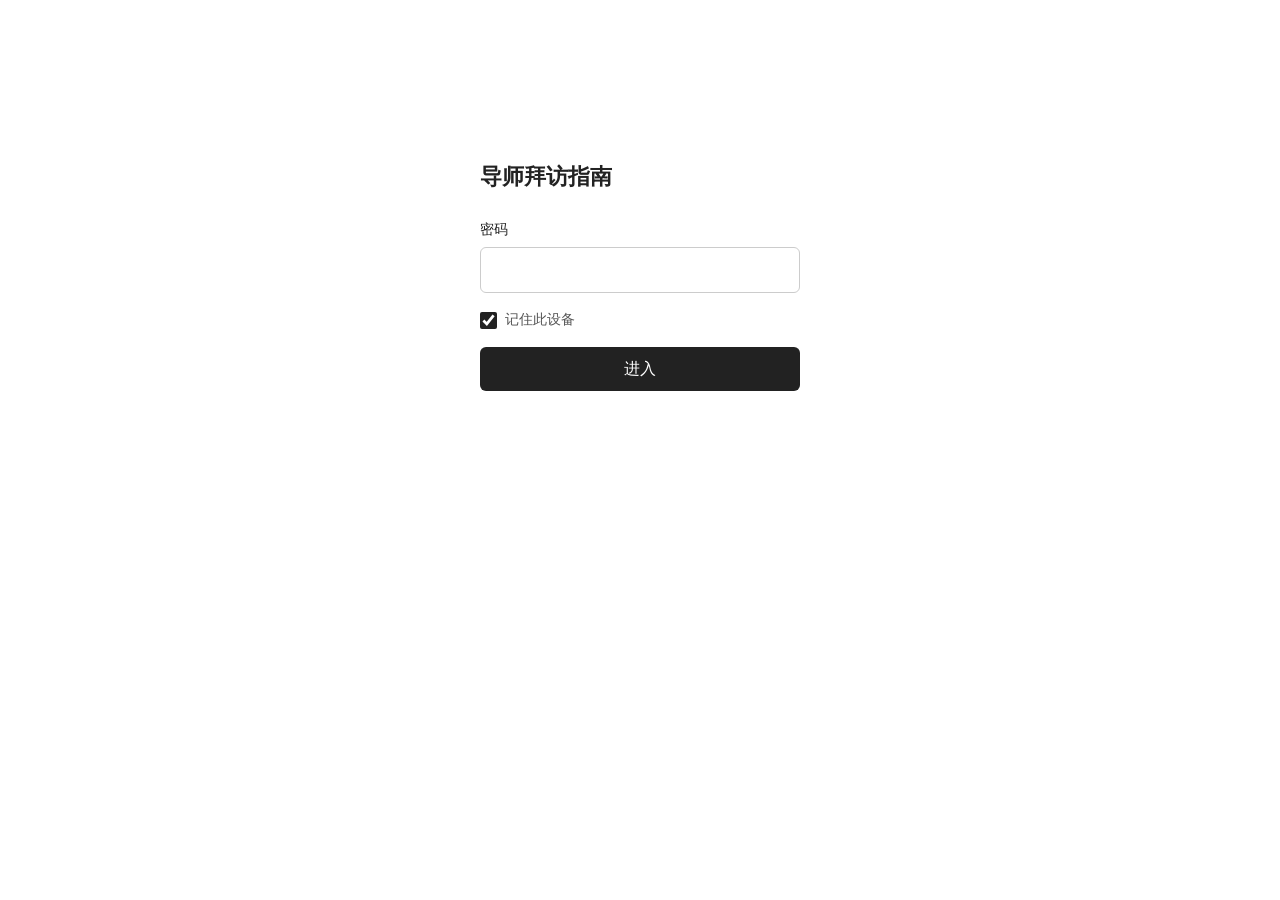
==== commit ea80a4c4: "Update encrypted site filters" ====
--- a/index.html
+++ b/index.html
@@ -631,7 +631,7 @@
 
   return exports;
 })());
-    const staticryptConfig = {"staticryptEncryptedMsgUniqueVariableName":"[base64]","isRememberEnabled":true,"rememberDurationInDays":0,"staticryptSaltUniqueVariableName":"91577059d1ad55a6265b9041d94a7fe4"};
+    const staticryptConfig = {"staticryptEncryptedMsgUniqueVariableName":"[base64]","isRememberEnabled":true,"rememberDurationInDays":0,"staticryptSaltUniqueVariableName":"91577059d1ad55a6265b9041d94a7fe4"};
     const templateConfig = {
       rememberExpirationKey: 'faculty-guide-expiry-v1',
       rememberPassphraseKey: 'faculty-guide-key-v1',
